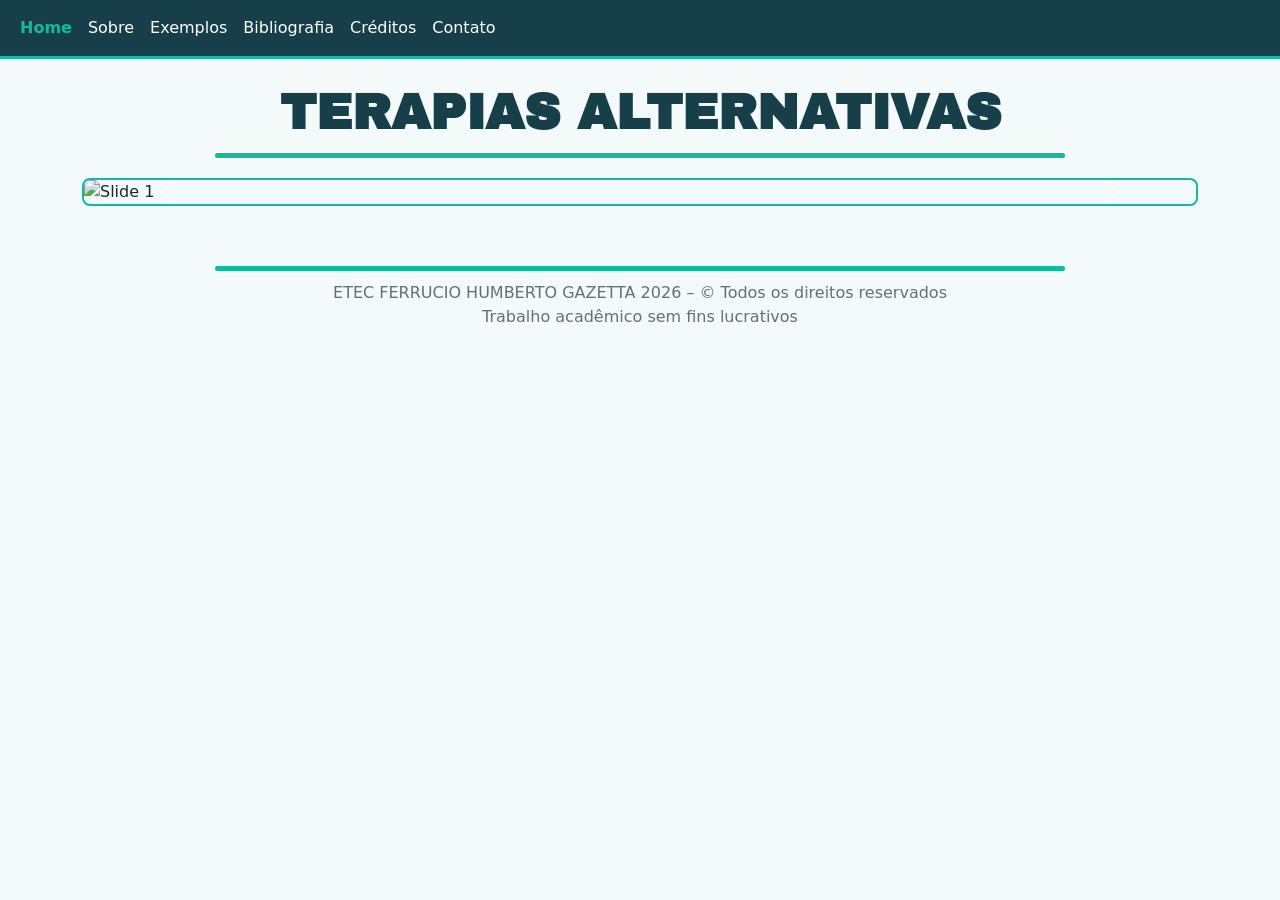
==== index.html @ 4fd22e23 "Rename index1.html to index.html" ====
<!DOCTYPE html>
<html lang="pt-BR">

<head>
    <meta charset="UTF-8">
    <meta name="viewport" content="width=device-width, initial-scale=1.0">

    <title>Home - Terapias Alternativas</title>

    <!-- BOOTSTRAP CSS -->
    <link
        href="https://cdn.jsdelivr.net/npm/bootstrap@5.3.3/dist/css/bootstrap.min.css"
        rel="stylesheet"
        integrity="sha384-QWTKZyjpPEjISv5WaRU9OFeRpok6YctnYmDr5pNlyT2bRjXh0JMhjY6hW+ALEwIH"
        crossorigin="anonymous"
    >

    <!-- SEU CSS -->
    <link rel="stylesheet" href="estilo.css">
</head>

<body>

    <!-- NAVBAR -->
    <header>
<nav class="navbar navbar-expand-lg">
    <div class="container-fluid">

        <!-- Botão que aparece no celular -->
        <button
            class="navbar-toggler"
            type="button"
            data-bs-toggle="collapse"
            data-bs-target="#navbarSupportedContent"
            aria-controls="navbarSupportedContent"
            aria-expanded="false"
            aria-label="Abrir menu"
        >
            <span class="navbar-toggler-icon"></span>
        </button>

        <div class="collapse navbar-collapse" id="navbarSupportedContent">

            <ul class="navbar-nav me-auto mb-2 mb-lg-0">

                <li class="nav-item">
                    <a
                        class="nav-link active"
                        aria-current="page"
                        href="index1.html"
                    >
                        Home
                    </a>
                </li>

                <li class="nav-item">
                    <a class="nav-link" href="sobre.html">
                        Sobre
                    </a>
                </li>

                <li class="nav-item">
                    <a class="nav-link" href="galeria.html">
                        Exemplos
                    </a>
                </li>

                <li class="nav-item">
                    <a class="nav-link" href="bibliografia.html">
                        Bibliografia
                    </a>
                </li>

                <li class="nav-item">
                    <a class="nav-link" href="creditos1.html">
                        Créditos
                    </a>
                </li>

                <li class="nav-item">
                    <a class="nav-link" href="formulario.html">
                        Contato
                    </a>
                </li>

            </ul>

        </div>
    </div>
</nav>
    </header>


    <!-- CONTEÚDO PRINCIPAL -->
    <main>

        <div class="container py-4">

            <h1 class="titulo">
                TERAPIAS ALTERNATIVAS
            </h1>

            <!-- CARROSSEL -->
            <div id="carouselExampleCaptions" class="carousel slide borda">
                <div class="carousel-indicators">
                    <button type="button" data-bs-target="#carouselExampleCaptions" data-bs-slide-to="0" class="active" aria-current="true" aria-label="Slide 1"></button>
                    <button type="button" data-bs-target="#carouselExampleCaptions" data-bs-slide-to="1" aria-label="Slide 2"></button>
                    <button type="button" data-bs-target="#carouselExampleCaptions" data-bs-slide-to="2" aria-label="Slide 3"></button>
                </div>

                <div class="carousel-inner">
                    <div class="carousel-item active">
                        <img src="imagem.jpg" class="d-block w-100" alt="Slide 1">
                        <div class="carousel-caption d-none d-md-block">
                            <h5>Rótulo do primeiro slide</h5>
                            <p>Exemplo de conteúdo provisório para o primeiro slide.</p>
                        </div>
                    </div>

                    <div class="carousel-item">
                        <img src="imagem.jpg" class="d-block w-100" alt="Slide 2">
                        <div class="carousel-caption d-none d-md-block">
                            <h5>Rótulo do segundo slide</h5>
                            <p>Exemplo de conteúdo provisório para o segundo slide.</p>
                        </div>
                    </div>

                    <div class="carousel-item">
                        <img src="imagem.jpg" class="d-block w-100" alt="Slide 3">
                        <div class="carousel-caption d-none d-md-block">
                            <h5>Rótulo do terceiro slide</h5>
                            <p>Exemplo de conteúdo provisório para o terceiro slide.</p>
                        </div>
                    </div>
                </div>

                <button class="carousel-control-prev" type="button" data-bs-target="#carouselExampleCaptions" data-bs-slide="prev">
                    <span class="carousel-control-prev-icon" aria-hidden="true"></span>
                    <span class="visually-hidden">Anterior</span>
                </button>
                <button class="carousel-control-next" type="button" data-bs-target="#carouselExampleCaptions" data-bs-slide="next">
                    <span class="carousel-control-next-icon" aria-hidden="true"></span>
                    <span class="visually-hidden">Próximo</span>
                </button>
            </div>

            <!-- FOOTER -->
            <footer class="pt-3 mt-4">
                <p>
                    ETEC FERRUCIO HUMBERTO GAZETTA 2026 –
                    © Todos os direitos reservados
                    <br>
                    Trabalho acadêmico sem fins lucrativos
                </p>
            </footer>

        </div>

    </main>


    <!-- JAVASCRIPT DO BOOTSTRAP -->
    <script
        src="https://cdn.jsdelivr.net/npm/bootstrap@5.3.3/dist/js/bootstrap.bundle.min.js"
        integrity="sha384-YvpcrYf0tY3lHB60NNkmXc5s9fDVZLESaAA55NDzOxhy9GkcIdslK1eN7N6jIeHz"
        crossorigin="anonymous">
    </script>

    <!-- SEU JAVASCRIPT -->
    <script src="script.js"></script>

</body>

</html>
---- estilo.css ----
@import url('https://fonts.googleapis.com/css2?family=Archivo+Black&display=swap');


/* ========================================
   CORES DO SITE
======================================== */

:root {
    --verde: #10bb9e;
    --verde-escuro: #087f73;

    --azul-escuro: #173f4a;

    --fundo: #f4faf9;

    --cinza-claro: #e8f0ef;

    --branco: #ffffff;

    --texto: #212529;

    --texto-secundario: #607277;
}


/* ========================================
   CONFIGURAÇÕES GERAIS
======================================== */

body {
    background-color: var(--fundo);
    color: var(--texto);
}


/* ========================================
   NAVBAR
======================================== */

.navbar {
    background-color: var(--azul-escuro) !important;
    border-bottom: 3px solid var(--verde);
}


/* Links da navbar */

.navbar .nav-link {
    color: var(--branco);
    transition: 0.3s;
}


/* Quando passar o mouse */

.navbar .nav-link:hover {
    color: var(--verde);
}


/* Página atual */

.navbar .nav-link.active {
    color: var(--verde);
    font-weight: bold;
}


/* Botão do menu no celular */

.navbar-toggler {
    border-color: var(--verde);
}


/* Ícone do menu */

.navbar-toggler-icon {
    filter: invert(1);
}


/* ========================================
   TÍTULOS DA PÁGINA
======================================== */

.titulo {
    font-family: 'Archivo Black', sans-serif;
    font-weight: bold;
    text-align: center;

    margin-bottom: 20px;

    font-size: 50px;

    color: var(--azul-escuro);
}


/* Linha verde abaixo do título */

.titulo::after {
    content: '';

    display: block;

    width: 100%;
    max-width: 850px;

    height: 5px;

    background-color: var(--verde);

    margin: 10px auto 0;

    border-radius: 15px;
}


/* ========================================
   CARROSSEL
======================================== */

#carouselExampleCaptions {
    border-radius: 8px;
    overflow: hidden;
}


/* ========================================
   JUMBOTRON
======================================== */

.jumbotron {
    background-color: var(--branco);
}


/* Título do Jumbotron */

.jumbotron h1 {
    color: var(--azul-escuro);
}


/* Texto do Jumbotron */

.jumbotron p {
    color: var(--texto);
}


/* ========================================
   BORDAS REUTILIZÁVEIS
======================================== */

.borda {
    border: 2px solid var(--verde) !important;
    border-radius: 8px;
}


/* ========================================
   CARDS
======================================== */

/* Card Escuro */

.card-escuro {
    background-color: var(--azul-escuro);
    color: var(--branco);
}

.card-escuro h2 {
    color: var(--branco);
}

.card-escuro p {
    color: #e8f0ef;
}


/* Card Claro */

.card-claro {
    background-color: var(--branco);
    color: var(--texto);
}

.card-claro h2 {
    color: var(--azul-escuro);
}

.card-claro p {
    color: var(--texto);
}


/* ========================================
   FOOTER
======================================== */

footer {
    text-align: center;
    color: var(--texto-secundario);
}


/* Linha verde acima do footer */

footer p::before {
    content: '';

    display: block;

    width: 100%;
    max-width: 850px;

    height: 5px;

    background-color: var(--verde);

    margin: 0 auto 10px;

    border-radius: 15px;
}


/* Espaço do texto do footer */

footer p {
    padding-top: 20px;
}


/* ========================================
   RESPONSIVIDADE
======================================== */

@media (max-width: 768px) {

    .titulo {
        font-size: 40px;
    }

}


@media (max-width: 576px) {

    .titulo {
        font-size: 32px;
    }

}
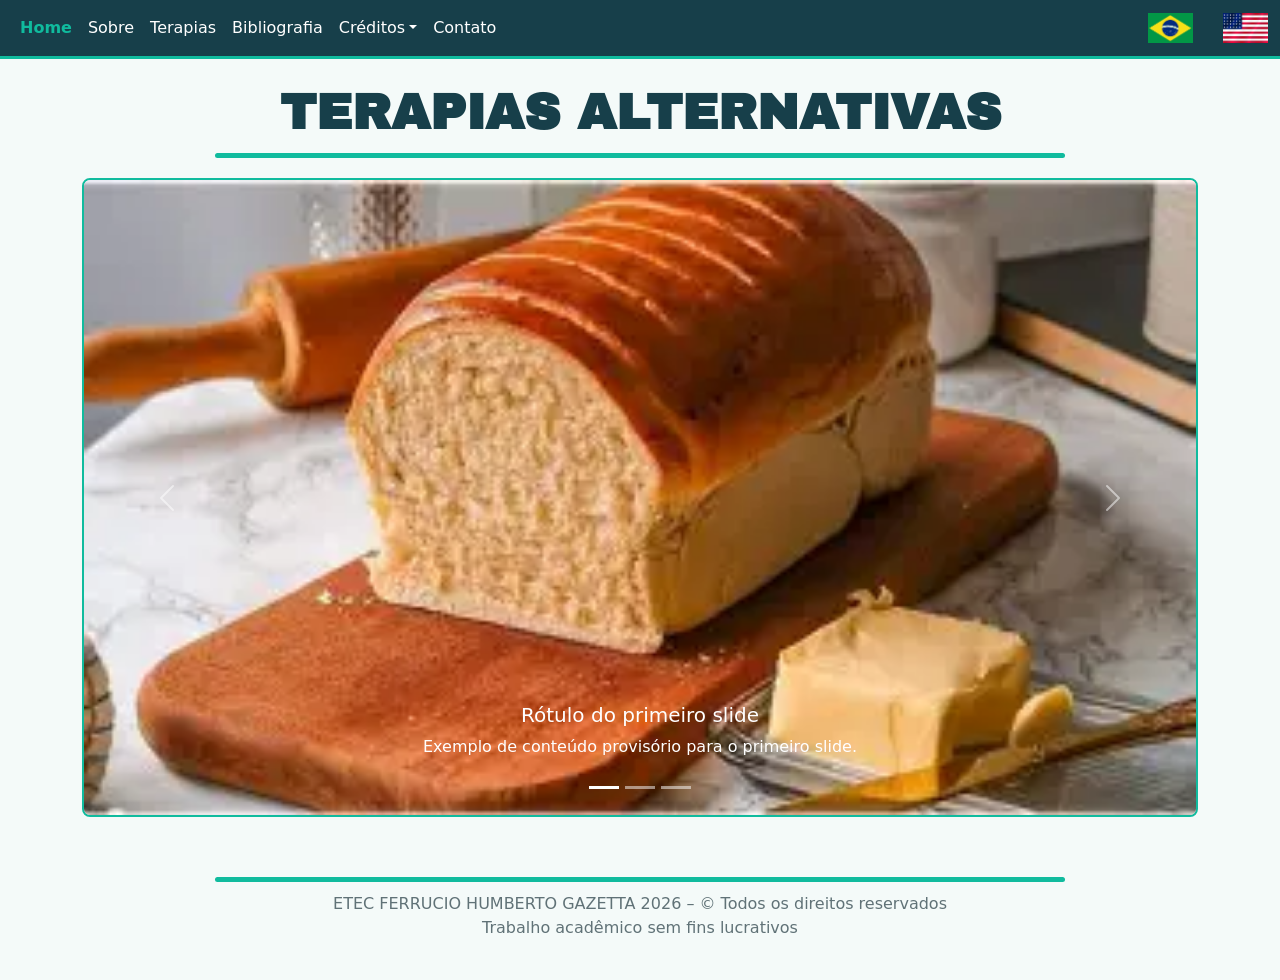
==== commit cb7e583e: "Add files via upload" ====
--- a/index.html
+++ b/index.html
@@ -8,12 +8,10 @@
     <title>Home - Terapias Alternativas</title>
 
     <!-- BOOTSTRAP CSS -->
-    <link
-        href="https://cdn.jsdelivr.net/npm/bootstrap@5.3.3/dist/css/bootstrap.min.css"
+    <link href="https://cdn.jsdelivr.net/npm/bootstrap@5.3.3/dist/css/bootstrap.min.css"
         rel="stylesheet"
         integrity="sha384-QWTKZyjpPEjISv5WaRU9OFeRpok6YctnYmDr5pNlyT2bRjXh0JMhjY6hW+ALEwIH"
-        crossorigin="anonymous"
-    >
+        crossorigin="anonymous">
 
     <!-- SEU CSS -->
     <link rel="stylesheet" href="estilo.css">
@@ -23,73 +21,70 @@
 
     <!-- NAVBAR -->
     <header>
-<nav class="navbar navbar-expand-lg">
-    <div class="container-fluid">
+        <nav class="navbar navbar-expand-lg">
+            <div class="container-fluid">
 
-        <!-- Botão que aparece no celular -->
-        <button
-            class="navbar-toggler"
-            type="button"
-            data-bs-toggle="collapse"
-            data-bs-target="#navbarSupportedContent"
-            aria-controls="navbarSupportedContent"
-            aria-expanded="false"
-            aria-label="Abrir menu"
-        >
-            <span class="navbar-toggler-icon"></span>
-        </button>
+                <button class="navbar-toggler"
+                    type="button"
+                    data-bs-toggle="collapse"
+                    data-bs-target="#navbarNav"
+                    aria-controls="navbarNav"
+                    aria-expanded="false"
+                    aria-label="Toggle navigation">
+                    <span class="navbar-toggler-icon"></span>
+                </button>
 
-        <div class="collapse navbar-collapse" id="navbarSupportedContent">
+                <div class="collapse navbar-collapse" id="navbarNav">
 
-            <ul class="navbar-nav me-auto mb-2 mb-lg-0">
+                    <ul class="navbar-nav">
 
-                <li class="nav-item">
-                    <a
-                        class="nav-link active"
-                        aria-current="page"
-                        href="index1.html"
-                    >
-                        Home
-                    </a>
-                </li>
+                        <li class="nav-item">
+                            <a class="nav-link active" aria-current="page" href="index.html">Home</a>
+                        </li>
 
-                <li class="nav-item">
-                    <a class="nav-link" href="sobre.html">
-                        Sobre
-                    </a>
-                </li>
+                        <li class="nav-item">
+                            <a class="nav-link" href="sobre.html">Sobre</a>
+                        </li>
 
-                <li class="nav-item">
-                    <a class="nav-link" href="galeria.html">
-                        Exemplos
-                    </a>
-                </li>
+                        <li class="nav-item">
+                            <a class="nav-link" href="galeria.html">Terapias</a>
+                        </li>
 
-                <li class="nav-item">
-                    <a class="nav-link" href="bibliografia.html">
-                        Bibliografia
-                    </a>
-                </li>
+                        <li class="nav-item">
+                            <a class="nav-link" href="bibliografia.html">Bibliografia</a>
+                        </li>
 
-                <li class="nav-item">
-                    <a class="nav-link" href="creditos1.html">
-                        Créditos
-                    </a>
-                </li>
+                        <li class="nav-item dropdown">
+                            <a class="nav-link dropdown-toggle" href="#" role="button" data-bs-toggle="dropdown" aria-expanded="false">Créditos</a>
+                            <ul class="dropdown-menu">
+                                <li><a class="dropdown-item" href="orientadores.html">orientadores</a></li>
+                                <li><a class="dropdown-item" href="creditos1.html">alunos</a></li>
+                            </ul>
+                        </li>
 
-                <li class="nav-item">
-                    <a class="nav-link" href="formulario.html">
-                        Contato
-                    </a>
-                </li>
+                        <li class="nav-item">
+                            <a class="nav-link" href="formulario.html">Contato</a>
+                        </li>
 
-            </ul>
+                    </ul>
 
-        </div>
-    </div>
-</nav>
+                    <div class="bandeiras ms-auto d-flex align-items-center">
+						<a href="formulario.html" class="me-2">
+							<img src="brasil.jpg" alt="Português">
+						</a>
+						<a href="bibliografia2.html">
+							<img src="eua.jpg" alt="English">
+						</a>
+					</div>
+
+
+                </div>
+
+            </div>
+
+        </nav>
+
     </header>
-
 
     <!-- CONTEÚDO PRINCIPAL -->
     <main>
@@ -146,29 +141,26 @@
 
             <!-- FOOTER -->
             <footer class="pt-3 mt-4">
+
                 <p>
-                    ETEC FERRUCIO HUMBERTO GAZETTA 2026 –
-                    © Todos os direitos reservados
+                    ETEC FERRUCIO HUMBERTO GAZETTA 2026 – © Todos os direitos reservados
                     <br>
                     Trabalho acadêmico sem fins lucrativos
                 </p>
+
             </footer>
 
         </div>
 
     </main>
 
-
     <!-- JAVASCRIPT DO BOOTSTRAP -->
-    <script
-        src="https://cdn.jsdelivr.net/npm/bootstrap@5.3.3/dist/js/bootstrap.bundle.min.js"
+    <script src="https://cdn.jsdelivr.net/npm/bootstrap@5.3.3/dist/js/bootstrap.bundle.min.js"
         integrity="sha384-YvpcrYf0tY3lHB60NNkmXc5s9fDVZLESaAA55NDzOxhy9GkcIdslK1eN7N6jIeHz"
-        crossorigin="anonymous">
-    </script>
+        crossorigin="anonymous"></script>
 
     <!-- SEU JAVASCRIPT -->
     <script src="script.js"></script>
-
 </body>
 
-</html>
+</html>
--- a/estilo.css
+++ b/estilo.css
@@ -1,5 +1,4 @@
 @import url('https://fonts.googleapis.com/css2?family=Archivo+Black&display=swap');
-
 
 /* ========================================
    CORES DO SITE
@@ -8,20 +7,13 @@
 :root {
     --verde: #10bb9e;
     --verde-escuro: #087f73;
-
     --azul-escuro: #173f4a;
-
     --fundo: #f4faf9;
-
     --cinza-claro: #e8f0ef;
-
     --branco: #ffffff;
-
     --texto: #212529;
-
     --texto-secundario: #607277;
 }
-
 
 /* ========================================
    CONFIGURAÇÕES GERAIS
@@ -32,6 +24,18 @@
     color: var(--texto);
 }
 
+@view-transition {
+  navigation: auto;
+}
+
+	::view-transition-old(root) {
+	  animation-duration: 0.5s;
+	}
+
+	/* Animação da página que está entrando */
+	::view-transition-new(root) {
+	  animation-duration: 0.5s;
+	}
 
 /* ========================================
    NAVBAR
@@ -42,43 +46,74 @@
     border-bottom: 3px solid var(--verde);
 }
 
-
-/* Links da navbar */
-
 .navbar .nav-link {
     color: var(--branco);
     transition: 0.3s;
 }
 
-
-/* Quando passar o mouse */
-
 .navbar .nav-link:hover {
     color: var(--verde);
 }
-
-
-/* Página atual */
 
 .navbar .nav-link.active {
     color: var(--verde);
     font-weight: bold;
 }
 
-
-/* Botão do menu no celular */
-
 .navbar-toggler {
     border-color: var(--verde);
 }
 
-
-/* Ícone do menu */
-
 .navbar-toggler-icon {
     filter: invert(1);
 }
 
+/* SUBMENU NO HOVER */
+.navbar .nav-item.dropdown .dropdown-menu {
+    display: block;
+    opacity: 0;
+    visibility: hidden;
+    transition: all 0.3s ease;
+    background-color: var(--azul-escuro);
+    border: 2px solid var(--verde);
+}
+
+.navbar .nav-item.dropdown:hover .dropdown-menu {
+    opacity: 1;
+    visibility: visible;
+}
+
+.navbar .dropdown-menu .dropdown-item {
+    color: var(--branco);
+    transition: 0.3s;
+}
+
+.navbar .dropdown-menu .dropdown-item:hover {
+    background-color: var(--verde-escuro);
+    color: var(--verde);
+}
+
+/* ========================================
+   BANDEIRAS
+======================================== */
+
+.bandeiras {
+    display: flex;
+    align-items: center;
+    gap: 22px;
+    margin-left: 30px;
+}
+
+.bandeiras a {
+    display: block;
+}
+
+.bandeiras img {
+    width: 45px;
+    height: 30px;
+    object-fit: cover;
+    display: block;
+}
 
 /* ========================================
    TÍTULOS DA PÁGINA
@@ -88,34 +123,30 @@
     font-family: 'Archivo Black', sans-serif;
     font-weight: bold;
     text-align: center;
-
     margin-bottom: 20px;
-
     font-size: 50px;
-
     color: var(--azul-escuro);
 }
-
-
-/* Linha verde abaixo do título */
 
 .titulo::after {
     content: '';
-
-    display: block;
-
+    display: block;
     width: 100%;
     max-width: 850px;
-
     height: 5px;
-
     background-color: var(--verde);
-
     margin: 10px auto 0;
-
     border-radius: 15px;
 }
 
+.subtitulo {
+    font-family: 'Archivo Black', sans-serif;
+    text-align: center;
+    font-size: 30px;
+    color: var(--azul-escuro);
+    margin-top: 35px;
+    margin-bottom: 30px;
+}
 
 /* ========================================
    CARROSSEL
@@ -126,30 +157,6 @@
     overflow: hidden;
 }
 
-
-/* ========================================
-   JUMBOTRON
-======================================== */
-
-.jumbotron {
-    background-color: var(--branco);
-}
-
-
-/* Título do Jumbotron */
-
-.jumbotron h1 {
-    color: var(--azul-escuro);
-}
-
-
-/* Texto do Jumbotron */
-
-.jumbotron p {
-    color: var(--texto);
-}
-
-
 /* ========================================
    BORDAS REUTILIZÁVEIS
 ======================================== */
@@ -159,42 +166,36 @@
     border-radius: 8px;
 }
 
-
-/* ========================================
-   CARDS
-======================================== */
-
-/* Card Escuro */
-
-.card-escuro {
-    background-color: var(--azul-escuro);
-    color: var(--branco);
-}
-
-.card-escuro h2 {
-    color: var(--branco);
-}
-
-.card-escuro p {
-    color: #e8f0ef;
-}
-
-
-/* Card Claro */
-
-.card-claro {
+/* ========================================
+   CARDS E PESSOAS (CRÉDITOS)
+======================================== */
+
+.credito {
+    margin-bottom: 35px;
+}
+
+.foto {
+    width: 140px;
+    height: 140px;
+    border-radius: 50%;
     background-color: var(--branco);
+    border: 5px solid var(--verde);
+    margin: 0 auto;
+}
+
+.credito h2 {
+    color: var(--azul-escuro);
+    font-size: 22px;
+    font-weight: bold;
+    margin-top: 18px;
+    margin-bottom: 10px;
+}
+
+.credito p {
     color: var(--texto);
-}
-
-.card-claro h2 {
-    color: var(--azul-escuro);
-}
-
-.card-claro p {
-    color: var(--texto);
-}
-
+    margin: 0 auto;
+    max-width: 280px;
+}
 
 /* ========================================
    FOOTER
@@ -205,51 +206,46 @@
     color: var(--texto-secundario);
 }
 
-
-/* Linha verde acima do footer */
-
 footer p::before {
     content: '';
-
-    display: block;
-
+    display: block;
     width: 100%;
     max-width: 850px;
-
     height: 5px;
-
     background-color: var(--verde);
-
     margin: 0 auto 10px;
-
     border-radius: 15px;
 }
-
-
-/* Espaço do texto do footer */
 
 footer p {
     padding-top: 20px;
 }
 
-
 /* ========================================
    RESPONSIVIDADE
 ======================================== */
 
 @media (max-width: 768px) {
-
     .titulo {
         font-size: 40px;
     }
 
-}
-
+    .subtitulo {
+        font-size: 26px;
+    }
+}
 
 @media (max-width: 576px) {
-
     .titulo {
         font-size: 32px;
     }
 
+    .subtitulo {
+        font-size: 23px;
+    }
+
+    .foto {
+        width: 120px;
+        height: 120px;
+    }
 }
